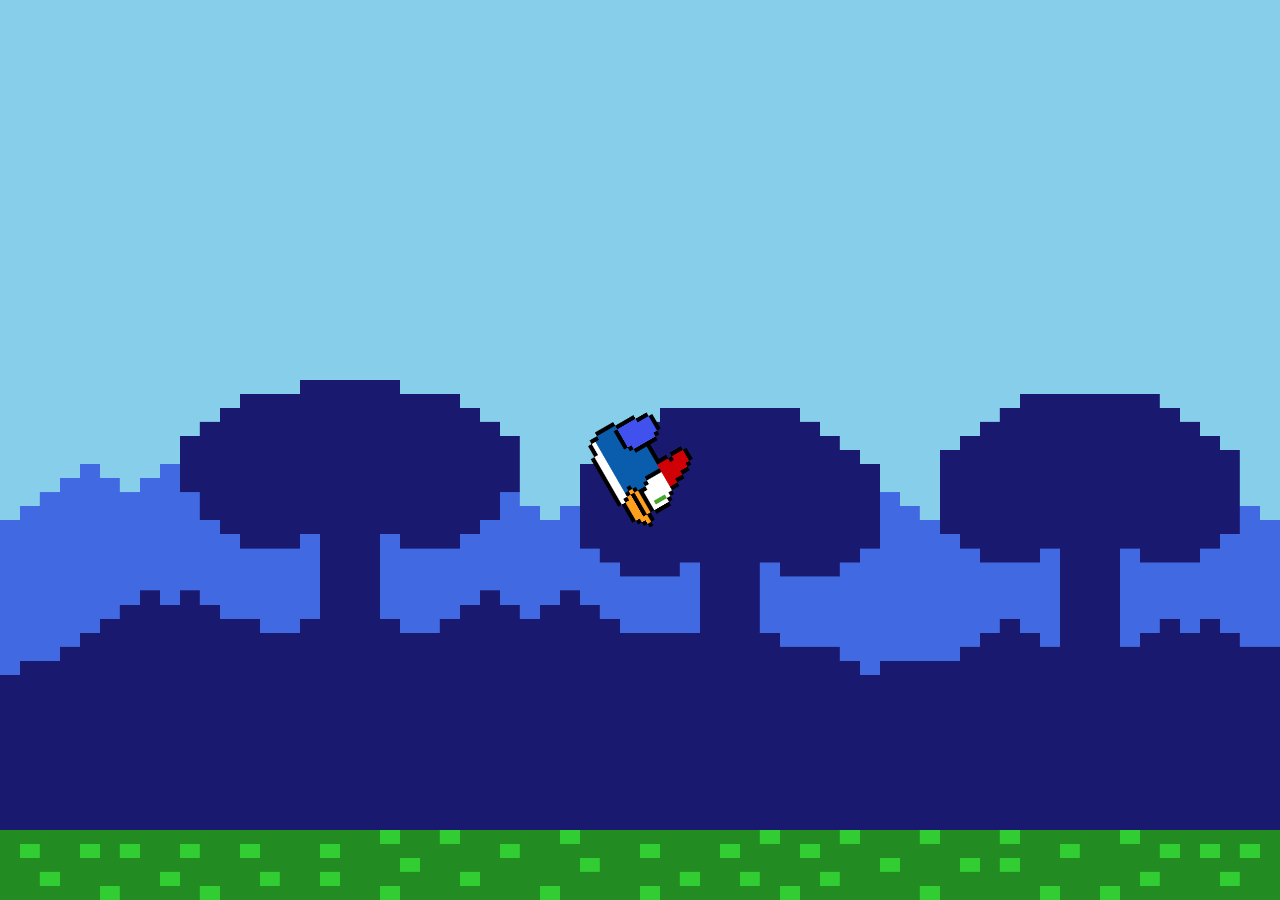
==== jumpbird.html @ 53565418 "Primeiro commit" ====
<!DOCTYPE html>
<html lang="pt-br">
<head>
    <meta charset="UTF-8">
    <meta name="viewport" content="width=device-width, initial-scale=1.0">
    <title>Jump Bird</title>
    <style>
        *{
            margin: 0px;
            padding: 0px;
        }
        body, html{
            width: 100%;
            height: 100%;
        }
        body{
            display: flex;
            justify-content: center;
            overflow: hidden;
        }
        img{
            width: 100px;
            height: 100px;
        }
        #fundo{
            width: 100%;
            height: 100%;
            display: flex;
            justify-content: center;
        }
        #backgrounde{
            width: 100%;
            height: 100%;
        }
        #birdsprite{
            width: 15vh;
            height: 15vh;
            position: absolute;
            top: 35%;
        }
        #piso{
            position: absolute;
            bottom: 0%;
            width: 100%;
            height: 7.9vh;
        }
</style>
</head>
<body id="corpo">
    <div id="fundo">
        <img id="backgrounde" src="cenario.png" alt="">
</div>
<img id="birdsprite" src="birdtop.png" alt="">
<div id="piso"></div>
    <script>
        let cenario = document.getElementById("backgrounde")
        let birdsprite = document.getElementById("birdsprite")
        let verificar = 0
        document.getElementById("corpo").addEventListener("click", function mudar() {
            if(verificar == 0){
                document.getElementById("birdsprite").src = "birddown.png"
            verificar = 1
            }else{
                document.getElementById("birdsprite").src = "birdtop.png"
                verificar = 0
            }
        })
        var posicao = parseInt(window.getComputedStyle(document.getElementById("birdsprite")).top)
        function moverprabaixo() {
            if(posicao >= window.innerHeight){
                posicao = 0
            }else{
                posicao++
                birdsprite.style.top = posicao + "px"
                birdsprite.style.transform = "rotate(60deg)"
            }
        
        }
        setInterval(moverprabaixo, 8)

        document.getElementById("corpo").addEventListener("click", function moverPraCima() {
           var posicao2 = birdsprite.style.top.replace("px", "")
            birdsprite.style.top = (posicao2 - 5) + "px"
            posicao = null
        })
    </script>
</body>
</html>
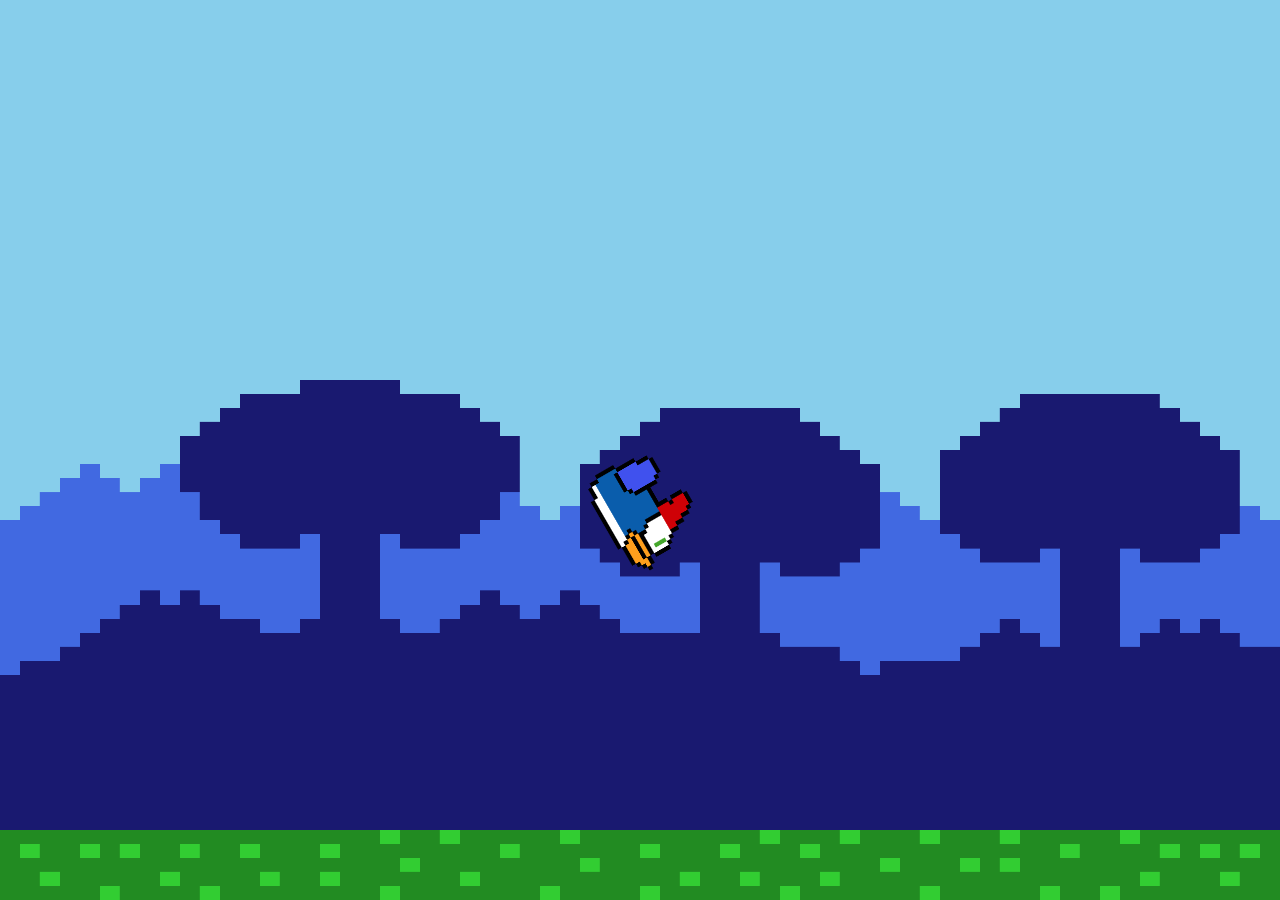
==== commit ddc41899: "Tentando arrumar a animação" ====
--- a/jumpbird.html
+++ b/jumpbird.html
@@ -4,47 +4,7 @@
     <meta charset="UTF-8">
     <meta name="viewport" content="width=device-width, initial-scale=1.0">
     <title>Jump Bird</title>
-    <style>
-        *{
-            margin: 0px;
-            padding: 0px;
-        }
-        body, html{
-            width: 100%;
-            height: 100%;
-        }
-        body{
-            display: flex;
-            justify-content: center;
-            overflow: hidden;
-        }
-        img{
-            width: 100px;
-            height: 100px;
-        }
-        #fundo{
-            width: 100%;
-            height: 100%;
-            display: flex;
-            justify-content: center;
-        }
-        #backgrounde{
-            width: 100%;
-            height: 100%;
-        }
-        #birdsprite{
-            width: 15vh;
-            height: 15vh;
-            position: absolute;
-            top: 35%;
-        }
-        #piso{
-            position: absolute;
-            bottom: 0%;
-            width: 100%;
-            height: 7.9vh;
-        }
-</style>
+    <link rel="stylesheet" href="globalstyle.css">
 </head>
 <body id="corpo">
     <div id="fundo">
@@ -52,37 +12,6 @@
 </div>
 <img id="birdsprite" src="birdtop.png" alt="">
 <div id="piso"></div>
-    <script>
-        let cenario = document.getElementById("backgrounde")
-        let birdsprite = document.getElementById("birdsprite")
-        let verificar = 0
-        document.getElementById("corpo").addEventListener("click", function mudar() {
-            if(verificar == 0){
-                document.getElementById("birdsprite").src = "birddown.png"
-            verificar = 1
-            }else{
-                document.getElementById("birdsprite").src = "birdtop.png"
-                verificar = 0
-            }
-        })
-        var posicao = parseInt(window.getComputedStyle(document.getElementById("birdsprite")).top)
-        function moverprabaixo() {
-            if(posicao >= window.innerHeight){
-                posicao = 0
-            }else{
-                posicao++
-                birdsprite.style.top = posicao + "px"
-                birdsprite.style.transform = "rotate(60deg)"
-            }
-        
-        }
-        setInterval(moverprabaixo, 8)
-
-        document.getElementById("corpo").addEventListener("click", function moverPraCima() {
-           var posicao2 = birdsprite.style.top.replace("px", "")
-            birdsprite.style.top = (posicao2 - 5) + "px"
-            posicao = null
-        })
-    </script>
+    <script src="globaljs.js"></script>
 </body>
 </html>--- a/globalstyle.css
+++ b/globalstyle.css
@@ -0,0 +1,97 @@
+*{
+    margin: 0px;
+    padding: 0px;
+}
+/* Tela de login */
+body, html{
+    width: 100%;
+    height: 100%;
+    overflow: hidden;
+}
+#bordadaplacadelogin{
+    width: 60vh;
+    height: 60vh;
+    max-width: 90%;
+    background-color: red;
+    display: flex;
+    justify-content: center;
+    align-items: start;
+}
+#botaodeentrar{
+    background-color: blue;
+    width: 60%;
+    height: 20%;
+    display: flex;
+    align-items: center;
+    justify-content: center;
+}
+#centralizarflexi{
+    width: 100%;
+    height: 100%;
+    display: flex;
+    justify-content: center;
+    align-items: center;
+}
+#fundodateladelogin{
+    width: 100%;
+    height: 100%;
+    position: absolute;
+    top: 0%;
+}
+img{
+    width: 100%;
+    height: 100%;
+    position: absolute;
+    top: 0%;
+    z-index: -1;
+}
+h1{
+    font-family: 'Pixelify Sans', sans-serif;
+    color: black;
+    text-align: center;
+    position: relative;
+    top: 10%;
+    font-size: 7vh;
+    font-weight: bold;
+    margin: 0%;
+}
+p{
+    font-size: 7vh;
+    font-family: 'Pixelify Sans', sans-serif;
+    color: white;
+    font-weight: bold;
+}
+/* Jump Bird */
+#corpo{
+    display: flex;
+    justify-content: center;
+    overflow: hidden;
+}
+#fundo{
+    width: 100%;
+    height: 100%;
+    display: flex;
+    justify-content: center;
+}
+#backgrounde{
+    width: 100%;
+    height: 100%;
+    -webkit-user-select: none;
+    -moz-user-select: none;
+    user-select: none;
+}
+#birdsprite{
+    width: 15vh;
+    height: 15vh;
+    position: absolute;
+    top: 35%;
+    -webkit-user-select: none;
+    -moz-user-select: none;
+    user-select: none;
+}
+#piso{
+    position: absolute;
+    bottom: 0%;
+    width: 100%;
+    height: 7.9vh;
+}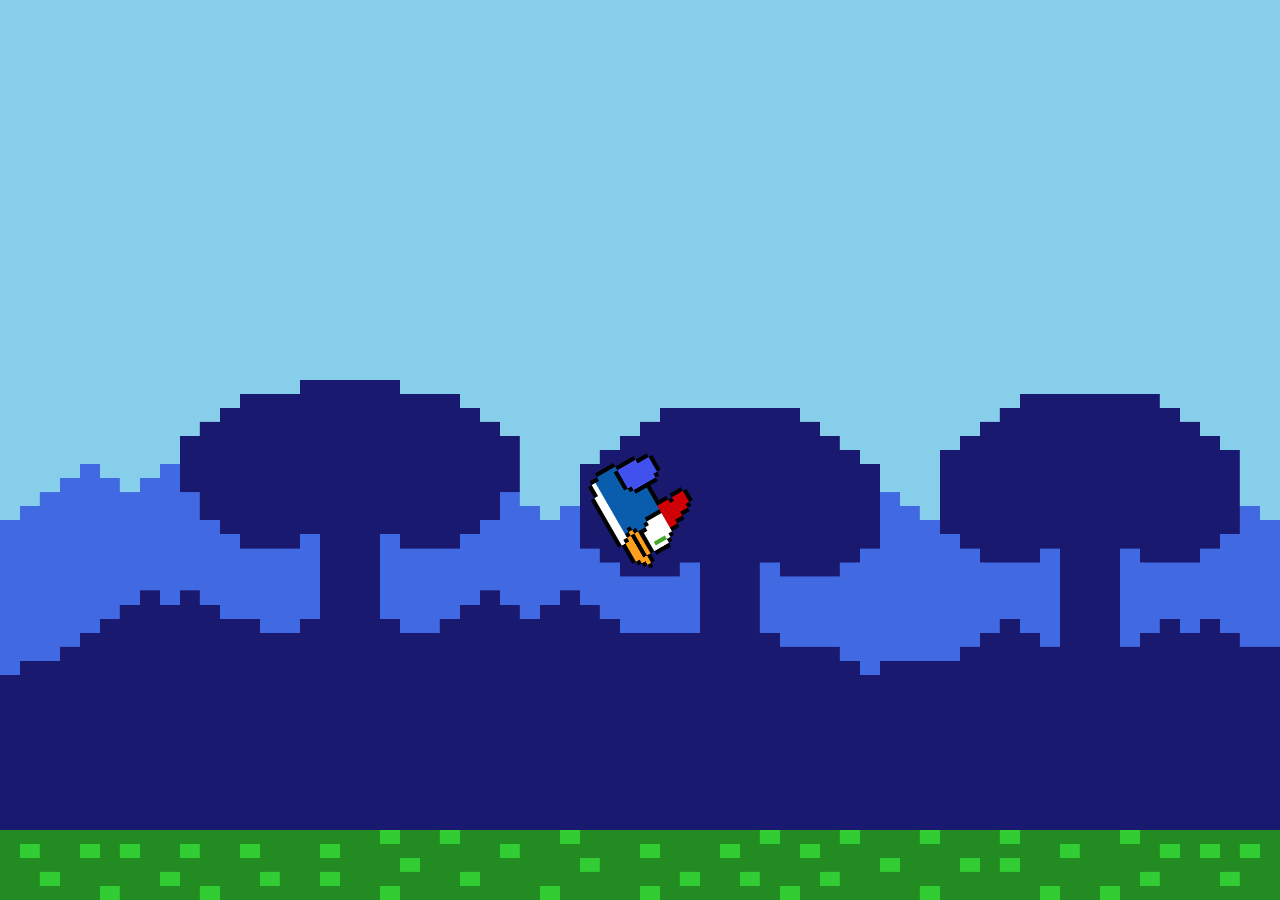
==== commit 677f5c19: "Terminando a tela de entrada" ====
--- a/jumpbird.html
+++ b/jumpbird.html
@@ -12,6 +12,6 @@
 </div>
 <img id="birdsprite" src="birdtop.png" alt="">
 <div id="piso"></div>
-    <script src="globaljs.js"></script>
+    <script src="JumpBird.js"></script>
 </body>
 </html>--- a/globalstyle.css
+++ b/globalstyle.css
@@ -9,21 +9,39 @@
     overflow: hidden;
 }
 #bordadaplacadelogin{
-    width: 60vh;
-    height: 60vh;
+    width: 40vh;
+    height: 40vh;
     max-width: 90%;
-    background-color: red;
     display: flex;
     justify-content: center;
     align-items: start;
+    border-radius: 0% 10% 10%;
 }
-#botaodeentrar{
-    background-color: blue;
-    width: 60%;
-    height: 20%;
+.botao{
+    background-color: #FFFAFA;
+    width: 28vh;
+    height: 10vh;
     display: flex;
     align-items: center;
     justify-content: center;
+    border-radius: 10%;
+    z-index: 1;
+}
+#botaodeentrar{
+    margin-top: 3vh;
+}
+#botaodesair{
+    margin-top: 30vh;
+}
+.botao:hover{
+    cursor: pointer;
+    background-color: #FF8C00;
+}
+#link > .PdoBotao:hover{
+    color: rgb(0, 255, 0);
+}
+#botaodesair > .PdoBotao:hover{
+    color: red;
 }
 #centralizarflexi{
     width: 100%;
@@ -50,16 +68,35 @@
     color: black;
     text-align: center;
     position: relative;
-    top: 10%;
+    top: 25%;
     font-size: 7vh;
     font-weight: bold;
     margin: 0%;
+    display: block;
+    text-align: center;
 }
-p{
+.PdoBotao{
     font-size: 7vh;
     font-family: 'Pixelify Sans', sans-serif;
-    color: white;
+    color: black;
     font-weight: bold;
+    text-align: center;
+}
+#centralizarflexi2{
+    width: 100%;
+    height: 100%;
+    display: flex;
+    justify-content: center;
+    align-items: center;
+    position: absolute;
+    top: 0%;
+}
+.passaronocantodatelaClass{
+    width: 8vh;
+    height: 8vh;
+}
+a{
+    text-decoration: none;
 }
 /* Jump Bird */
 #corpo{
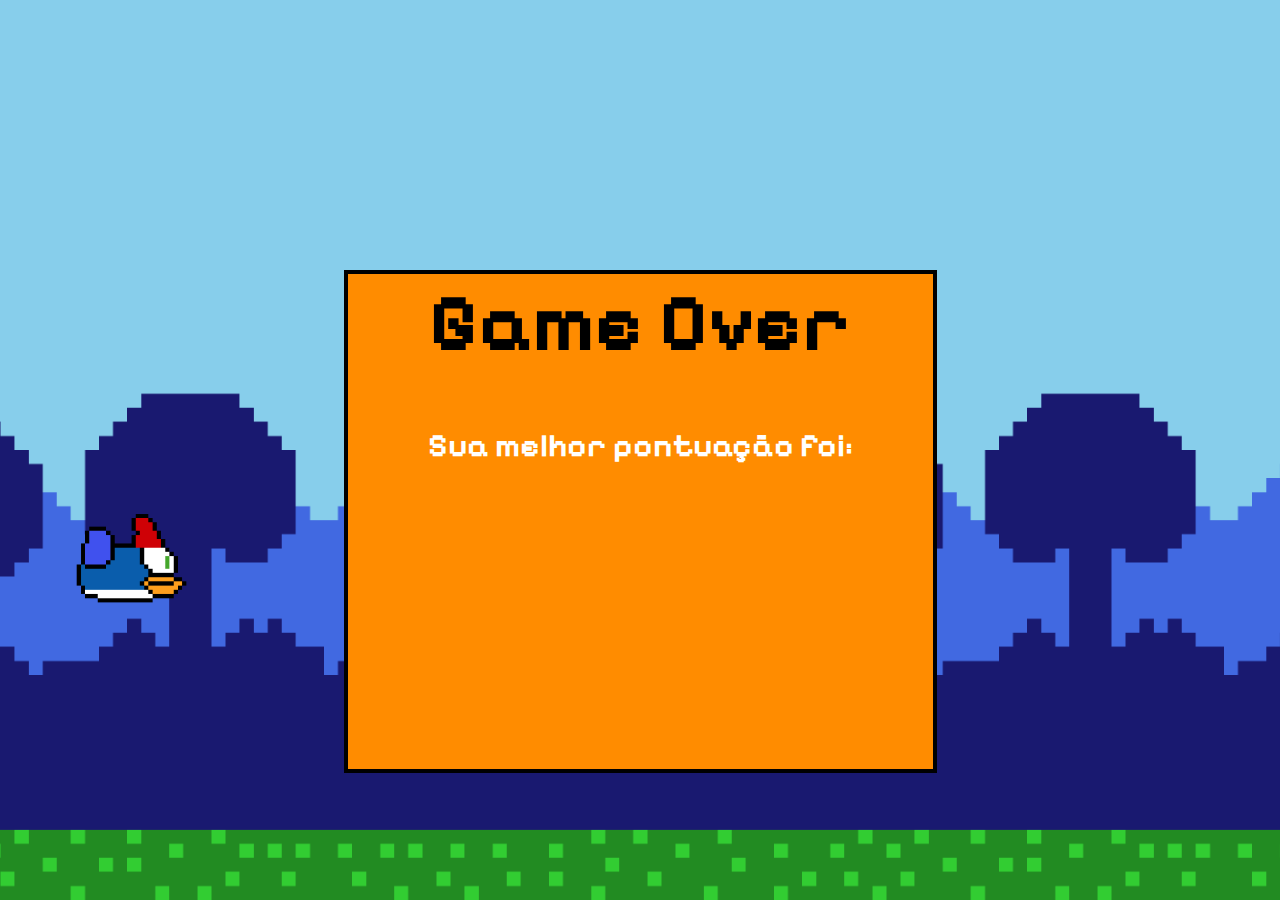
==== commit 722c6f6c: "Criando a tela de Game Over" ====
--- a/jumpbird.html
+++ b/jumpbird.html
@@ -4,13 +4,24 @@
     <meta charset="UTF-8">
     <meta name="viewport" content="width=device-width, initial-scale=1.0">
     <title>Jump Bird</title>
-    <link rel="stylesheet" href="globalstyle.css">
+    <link rel="stylesheet" href="jumpbird.css">
+    <link rel="preconnect" href="https://fonts.googleapis.com">
+<link rel="preconnect" href="https://fonts.gstatic.com" crossorigin>
+<link href="https://fonts.googleapis.com/css2?family=Pixelify+Sans&display=swap" rel="stylesheet">
 </head>
 <body id="corpo">
     <div id="fundo">
-        <img id="backgrounde" src="cenario.png" alt="">
+        <img id="backgrounde" class="imagemdofundo" src="cenario.png" alt="">
+        <img class="imagemdofundo" src="cenario.png" alt="">
+        <img src="cenario.png" alt="" class="imagemdofundo">
 </div>
 <img id="birdsprite" src="birdtop.png" alt="">
+<div id="centralizarflexigameover">
+    <div id="teladegameover">
+        <h1 id="h1gameover">Game Over</h1>
+        <p>Sua melhor pontuação foi:</p>
+    </div>
+</div>
 <div id="piso"></div>
     <script src="JumpBird.js"></script>
 </body>
--- a/jumpbird.css
+++ b/jumpbird.css
@@ -0,0 +1,85 @@
+/* Jump Bird */
+*{
+    padding-top: 0px;
+    margin-top: 0px;
+    margin-left: 0px;
+}
+body, html{
+    width: 110%;
+    height: 100%;
+    overflow-y: hidden;
+    overflow-x: scroll;
+}
+h1{
+    font-family: 'Pixelify Sans', sans-serif;
+    -webkit-user-select: none;
+    -moz-user-select: none;
+    user-select: none;
+    font-weight: bold;
+}
+p{
+    font-family: 'Pixelify Sans', sans-serif;
+    -webkit-user-select: none;
+    -moz-user-select: none;
+    user-select: none;
+    font-weight: bold;
+    color: white;
+    text-align: center;
+    font-size: 3.6vh;
+}
+#corpo{
+    display: flex;
+    justify-content: center;
+    overflow: hidden;
+}
+#fundo{
+    width: 100%;
+    height: 100%;
+    display: flex;
+    justify-content: center;
+}
+.imagemdofundo{
+    width: 100%;
+    height: 100%;
+    -webkit-user-select: none;
+    -moz-user-select: none;
+    user-select: none;
+    display: inline-block;
+}
+#birdsprite{
+    width: 15vh;
+    height: 15vh;
+    position: absolute;
+    top: 35%;
+    left: 5%;
+    -webkit-user-select: none;
+    -moz-user-select: none;
+    user-select: none;
+}
+#piso{
+    position: absolute;
+    bottom: 0%;
+    width: 120%;
+    height: 7.9vh;
+}
+#centralizarflexigameover{
+    width: 100%;
+    height: 100%;
+    position: absolute;
+    left: 0px;
+    display: flex;
+    justify-content: center;
+}
+#teladegameover{
+    width: 65vh;
+    height: 55vh;
+    background-color: #FF8C00;
+    position: absolute;
+    top: 30%;
+    border: 4px solid black;
+}
+#h1gameover{
+    color: black;
+    text-align: center;
+    font-size: 9vh;
+}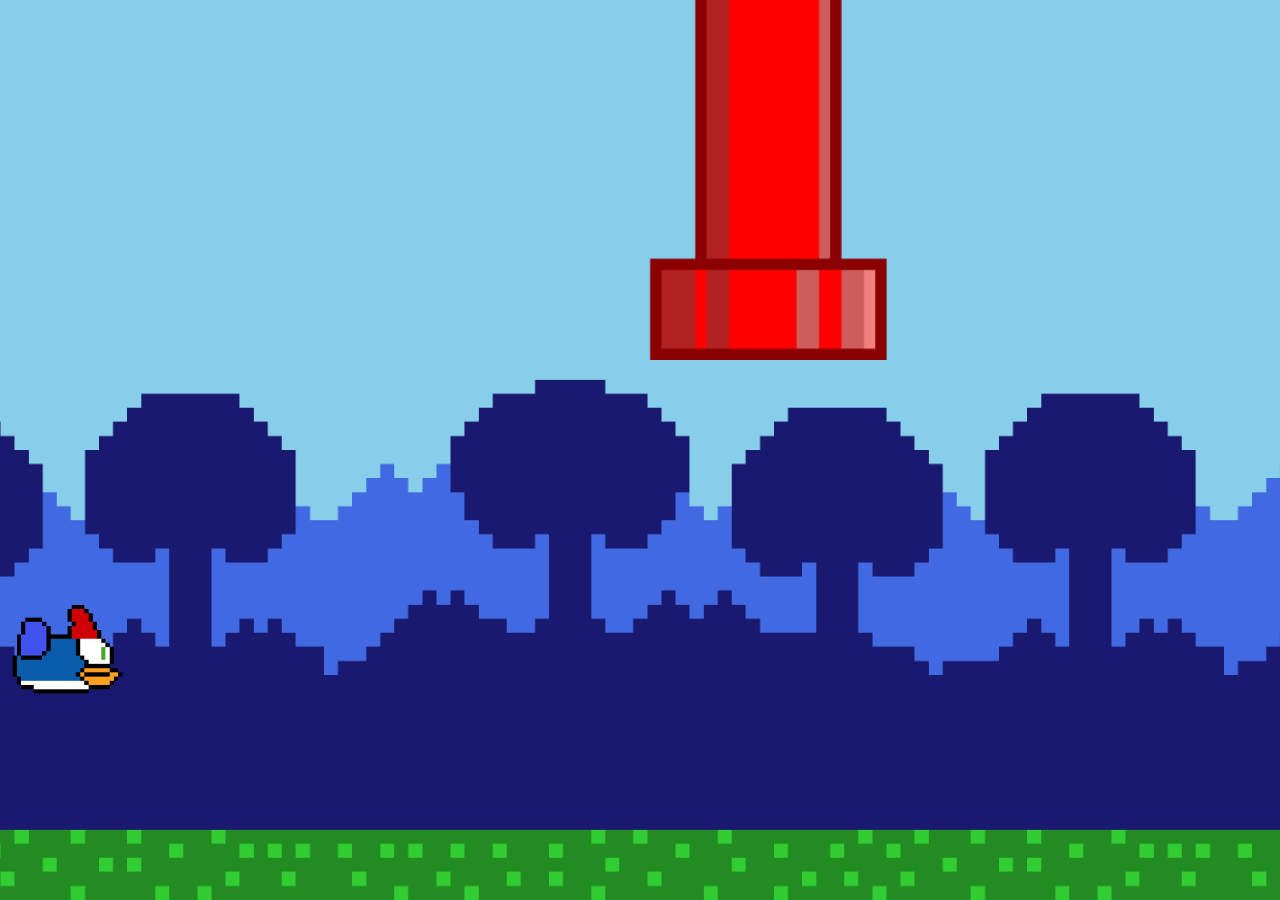
==== commit b3ff7b4c: "Testando os obstáculos" ====
--- a/jumpbird.html
+++ b/jumpbird.html
@@ -14,12 +14,13 @@
         <img id="backgrounde" class="imagemdofundo" src="cenario.png" alt="">
         <img class="imagemdofundo" src="cenario.png" alt="">
         <img src="cenario.png" alt="" class="imagemdofundo">
+        <img id="obstaculo1" class="obstaculoinvertido" src="obstaculo.png" alt="">
 </div>
 <img id="birdsprite" src="birdtop.png" alt="">
 <div id="centralizarflexigameover">
     <div id="teladegameover">
-        <h1 id="h1gameover">Game Over</h1>
-        <p>Sua melhor pontuação foi:</p>
+        <h1 id="h1gameover"></h1>
+        <p id="pdegameover"></p>
     </div>
 </div>
 <div id="piso"></div>
--- a/jumpbird.css
+++ b/jumpbird.css
@@ -16,16 +16,6 @@
     -moz-user-select: none;
     user-select: none;
     font-weight: bold;
-}
-p{
-    font-family: 'Pixelify Sans', sans-serif;
-    -webkit-user-select: none;
-    -moz-user-select: none;
-    user-select: none;
-    font-weight: bold;
-    color: white;
-    text-align: center;
-    font-size: 3.6vh;
 }
 #corpo{
     display: flex;
@@ -50,8 +40,8 @@
     width: 15vh;
     height: 15vh;
     position: absolute;
-    top: 35%;
-    left: 5%;
+    top: 45%;
+    left: 0%;
     -webkit-user-select: none;
     -moz-user-select: none;
     user-select: none;
@@ -70,7 +60,7 @@
     display: flex;
     justify-content: center;
 }
-#teladegameover{
+.teladegameoverAtivada{
     width: 65vh;
     height: 55vh;
     background-color: #FF8C00;
@@ -78,8 +68,29 @@
     top: 30%;
     border: 4px solid black;
 }
-#h1gameover{
+.h1gameoverAtivado{
     color: black;
     text-align: center;
     font-size: 9vh;
+}
+.pdegameoverativado{
+    font-family: 'Pixelify Sans', sans-serif;
+    -webkit-user-select: none;
+    -moz-user-select: none;
+    user-select: none;
+    font-weight: bold;
+    color: white;
+    text-align: center;
+    font-size: 3.6vh;
+}
+.obstaculo{
+    width: 40vh;
+    position: absolute;
+    bottom: 7.8%;
+}
+.obstaculoinvertido{
+    width: 40vh;
+    position: absolute;
+    top: 0%;
+    transform: rotate(180deg);
 }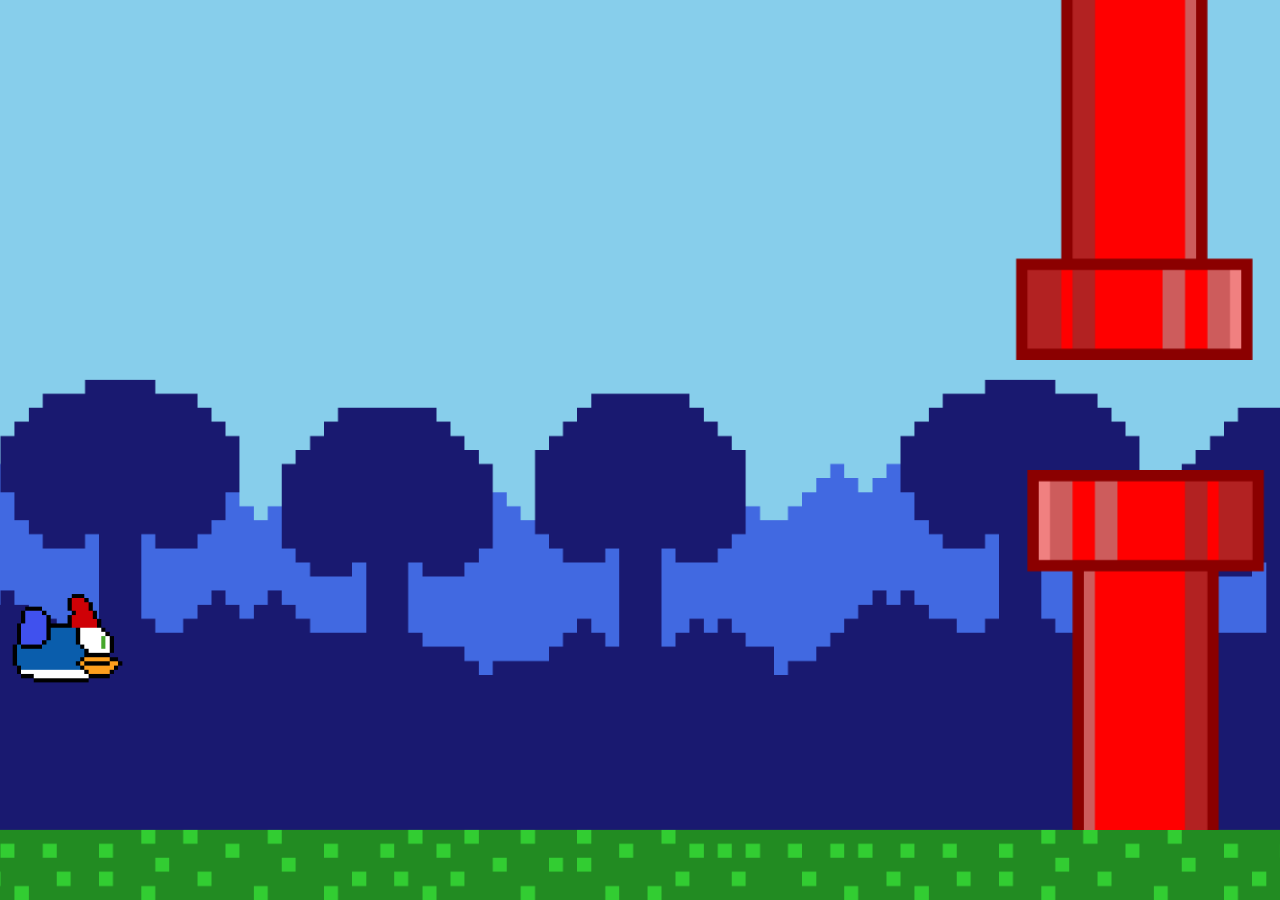
==== commit 13fe3e9d: "Testando obstaculo" ====
--- a/jumpbird.html
+++ b/jumpbird.html
@@ -13,8 +13,10 @@
     <div id="fundo">
         <img id="backgrounde" class="imagemdofundo" src="cenario.png" alt="">
         <img class="imagemdofundo" src="cenario.png" alt="">
+        <img class="imagemdofundo" src="cenario.png" alt="">
         <img src="cenario.png" alt="" class="imagemdofundo">
         <img id="obstaculo1" class="obstaculoinvertido" src="obstaculo.png" alt="">
+        <img id="obstaculo2" class="obstaculo" src="obstaculo.png" alt="">
 </div>
 <img id="birdsprite" src="birdtop.png" alt="">
 <div id="centralizarflexigameover">
--- a/jumpbird.css
+++ b/jumpbird.css
@@ -93,4 +93,11 @@
     position: absolute;
     top: 0%;
     transform: rotate(180deg);
+}
+#obstaculo1{
+    left: 75%;
+}
+#obstaculo2{
+    left: 75%;
+    position: absolute
 }